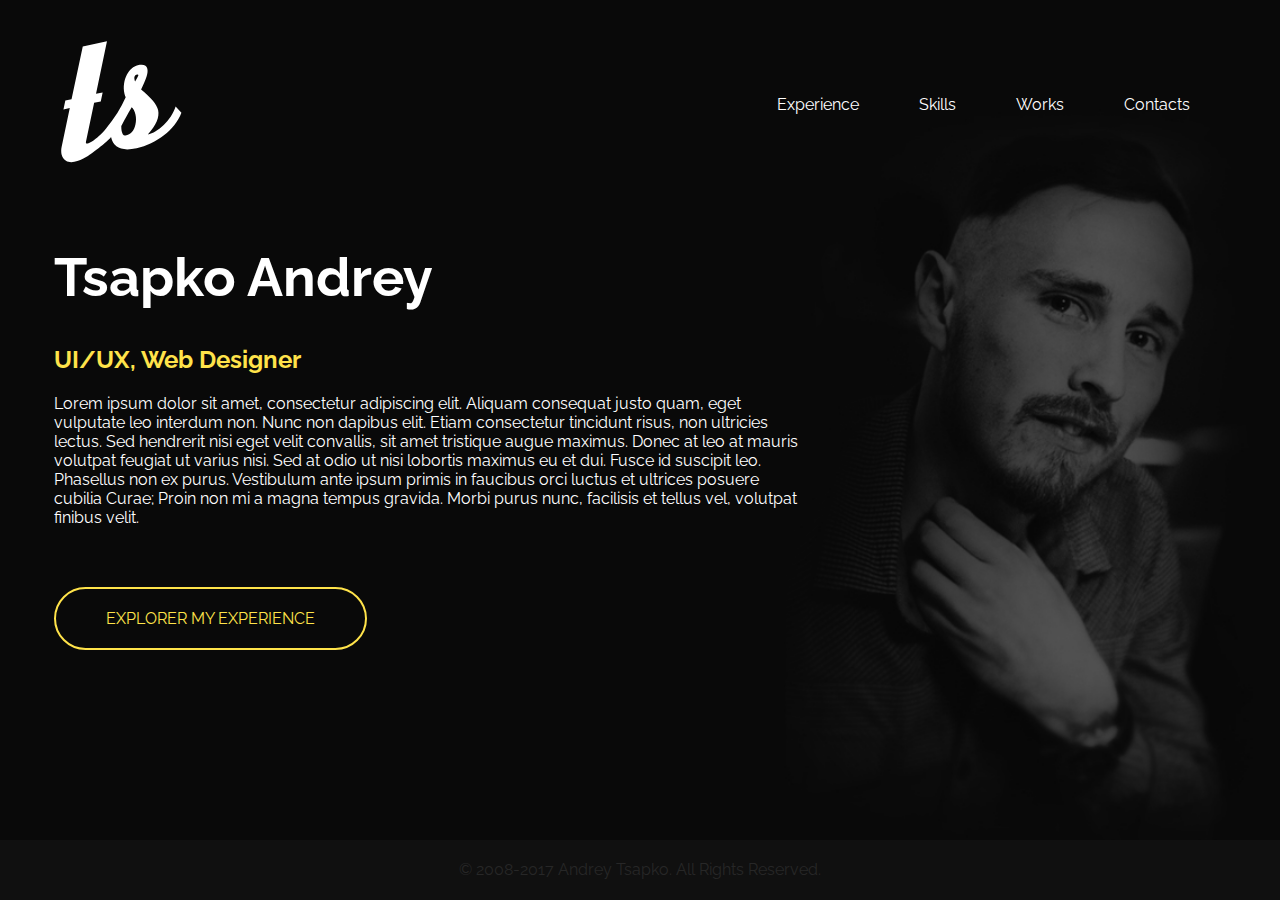
==== index.html @ aecb8f8e "index page created" ====
<!DOCTYPE html>
<html lang="en">
<head>
    <meta charset="UTF-8">
    <meta name="viewport" content="width=device-width, initial-scale=1.0">
    <meta http-equiv="X-UA-Compatible" content="ie=edge">
    <title>Andrey Tsapko personal page</title>
    <link href="css/main.css" rel="stylesheet">
    <link href="https://fonts.googleapis.com/css?family=Raleway" rel="stylesheet">
</head>
<body>

    <!-- header -->
    <div id="main-header-wrapper">
      <header id="main-header">
        <!-- logo desktop -->
        <div class="logo-desktop">
            <a href="/">
                <svg version="1.1" id="Layer_1" xmlns="http://www.w3.org/2000/svg" xmlns:xlink="http://www.w3.org/1999/xlink" x="0px" y="0px" width="122px" viewBox="0 0 68.5 68.938" enable-background="new 0 0 68.5 68.938" xml:space="preserve">
                    <g>
                        <g>
                            <path fill="#ffffff" d="M62.212,42.963c-1.188,1.773-2.513,3.356-3.978,4.748s-2.976,2.563-4.538,3.506
                            c-1.561,0.946-3.028,1.568-4.398,1.866c4.728-5.159,6.66-9.736,5.79-13.731c-0.675-3.101-3.86-6.95-9.553-11.548
                            c0.757-1.595,1.392-2.987,1.909-4.173c0.515-1.186,0.907-2.234,1.177-3.148c0.27-0.911,0.442-1.707,0.517-2.385
                            c0.073-0.675,0.041-1.33-0.096-1.962c-0.435-1.996-2.234-2.653-5.397-1.964c-1.16,0.253-2.286,0.856-3.375,1.808
                            c-1.089,0.954-2.005,2.144-2.743,3.57c-0.738,1.428-1.254,3.054-1.546,4.878c-0.294,1.827-0.221,3.738,0.212,5.734
                            c0.161,0.738,0.388,1.402,0.684,1.999c-2.515,5.79-6.219,11.704-11.114,17.741c-2.766,3.412-5.753,5.726-6.944,6.59
                            c-1.192,0.866-2.262,1.4-3.212,1.608c-0.633,0.137-0.995-0.002-1.087-0.425c0.051-0.011,0.073-0.043,0.062-0.096
                            c-0.034-0.159-0.036-0.294-0.006-0.412l4.593-21.894l3.716-0.808l1.059-5.02l-3.716,0.808l6.148-29.582l-13.6,2.961L6.468,33.251
                            L2.99,34.008l-1.059,5.02l3.558-0.774L0.895,60.148c-0.167,0.753-0.244,1.486-0.225,2.196c0.017,0.712,0.077,1.304,0.18,1.778
                            c0.354,1.63,1.186,2.852,2.496,3.669c1.308,0.817,2.886,1.023,4.733,0.622c2.162-0.47,4.441-1.407,6.843-2.811
                            c1.066-0.624,12.281-8.698,13.72-11.164l0.051,0.236c1.282,5.889,6.06,7.93,14.337,6.129c2.741-0.596,5.423-1.525,8.048-2.786
                            c2.625-1.259,5.046-2.751,7.267-4.473c2.219-1.722,4.184-3.663,5.895-5.826c1.709-2.162,3.021-4.443,3.935-6.845l-3.247-3.504
                            C64.304,39.326,63.397,41.189,62.212,42.963z M42.35,47.41c-0.738,3.463-2.608,5.524-5.612,6.176
                            c-1.001,0.219-1.696-0.566-2.086-2.355c-0.103-0.474-0.167-0.954-0.191-1.445c-0.024-0.491-0.041-1.01-0.049-1.559
                            c1.252-2.365,2.365-4.409,3.343-6.137c0.976-1.726,1.803-3.187,2.483-4.381c1.021,0.879,1.731,2.239,2.129,4.079
                            C42.792,43.735,42.785,45.609,42.35,47.41z M42.161,23.335c-0.099-0.197-0.167-0.39-0.208-0.575
                            c-0.041-0.184-0.077-0.354-0.112-0.513c-0.354-1.63,0.127-2.588,1.445-2.876c0.42-0.092,0.66-0.006,0.718,0.257
                            C44.061,19.893,43.446,21.128,42.161,23.335z"/>
                        </g>
                    </g>
                </svg>
            </a>
        </div>
        <!-- logo mobile -->
        <input type="checkbox" id="logo-mobile-checkbox">
        <label for="logo-mobile-checkbox" class="logo-mobile">
            <svg version="1.1" id="Layer_1" xmlns="http://www.w3.org/2000/svg" xmlns:xlink="http://www.w3.org/1999/xlink" x="0px" y="0px" width="30px" viewBox="0 0 68.5 68.938" enable-background="new 0 0 68.5 68.938" xml:space="preserve">
                <g>
                    <g>
                        <path fill="#ffffff" d="M62.212,42.963c-1.188,1.773-2.513,3.356-3.978,4.748s-2.976,2.563-4.538,3.506
                        c-1.561,0.946-3.028,1.568-4.398,1.866c4.728-5.159,6.66-9.736,5.79-13.731c-0.675-3.101-3.86-6.95-9.553-11.548
                        c0.757-1.595,1.392-2.987,1.909-4.173c0.515-1.186,0.907-2.234,1.177-3.148c0.27-0.911,0.442-1.707,0.517-2.385
                        c0.073-0.675,0.041-1.33-0.096-1.962c-0.435-1.996-2.234-2.653-5.397-1.964c-1.16,0.253-2.286,0.856-3.375,1.808
                        c-1.089,0.954-2.005,2.144-2.743,3.57c-0.738,1.428-1.254,3.054-1.546,4.878c-0.294,1.827-0.221,3.738,0.212,5.734
                        c0.161,0.738,0.388,1.402,0.684,1.999c-2.515,5.79-6.219,11.704-11.114,17.741c-2.766,3.412-5.753,5.726-6.944,6.59
                        c-1.192,0.866-2.262,1.4-3.212,1.608c-0.633,0.137-0.995-0.002-1.087-0.425c0.051-0.011,0.073-0.043,0.062-0.096
                        c-0.034-0.159-0.036-0.294-0.006-0.412l4.593-21.894l3.716-0.808l1.059-5.02l-3.716,0.808l6.148-29.582l-13.6,2.961L6.468,33.251
                        L2.99,34.008l-1.059,5.02l3.558-0.774L0.895,60.148c-0.167,0.753-0.244,1.486-0.225,2.196c0.017,0.712,0.077,1.304,0.18,1.778
                        c0.354,1.63,1.186,2.852,2.496,3.669c1.308,0.817,2.886,1.023,4.733,0.622c2.162-0.47,4.441-1.407,6.843-2.811
                        c1.066-0.624,12.281-8.698,13.72-11.164l0.051,0.236c1.282,5.889,6.06,7.93,14.337,6.129c2.741-0.596,5.423-1.525,8.048-2.786
                        c2.625-1.259,5.046-2.751,7.267-4.473c2.219-1.722,4.184-3.663,5.895-5.826c1.709-2.162,3.021-4.443,3.935-6.845l-3.247-3.504
                        C64.304,39.326,63.397,41.189,62.212,42.963z M42.35,47.41c-0.738,3.463-2.608,5.524-5.612,6.176
                        c-1.001,0.219-1.696-0.566-2.086-2.355c-0.103-0.474-0.167-0.954-0.191-1.445c-0.024-0.491-0.041-1.01-0.049-1.559
                        c1.252-2.365,2.365-4.409,3.343-6.137c0.976-1.726,1.803-3.187,2.483-4.381c1.021,0.879,1.731,2.239,2.129,4.079
                        C42.792,43.735,42.785,45.609,42.35,47.41z M42.161,23.335c-0.099-0.197-0.167-0.39-0.208-0.575
                        c-0.041-0.184-0.077-0.354-0.112-0.513c-0.354-1.63,0.127-2.588,1.445-2.876c0.42-0.092,0.66-0.006,0.718,0.257
                        C44.061,19.893,43.446,21.128,42.161,23.335z"/>
                     </g>
                </g>
            </svg>
        </label>
        <!-- main nav -->
        <nav id="main-topnav">
            <ul>
                <li><a href="experience.html">Experience</a></li>
                <li><a href="skills.html">Skills</a></li>
                <li><a href="works.html">Works</a></li>
                <li><a href="contacts.html">Contacts</a></li>
            </ul>
        </nav>
      </header>
    </div>

    <!-- content section -->
    <div id="content-section">
        <div class="hello-section">
            <h1>Tsapko Andrey</h1>
            <h2>UI/UX, Web Designer</h2>
            <p>Lorem ipsum dolor sit amet, consectetur adipiscing elit. Aliquam consequat justo quam, eget vulputate leo interdum non. Nunc non dapibus elit. Etiam consectetur tincidunt risus, non ultricies lectus. Sed hendrerit nisi eget velit convallis, sit amet tristique augue maximus. Donec at leo at mauris volutpat feugiat ut varius nisi. Sed at odio ut nisi lobortis maximus eu et dui. Fusce id suscipit leo. Phasellus non ex purus. Vestibulum ante ipsum primis in faucibus orci luctus et ultrices posuere cubilia Curae; Proin non mi a magna tempus gravida. Morbi purus nunc, facilisis et tellus vel, volutpat finibus velit.</p>
        </div>
        <div class="but-section">
            <a href="experience.html" class="btn-nav">Explorer my Experience</a>
        </div>
    </div>

    <!-- footer -->
    <div class="footer-wrapper">
        <footer class="footer">
            <p class="text-muted-footer">© 2008-2017 Andrey Tsapko. All Rights Reserved.</p>
        </footer>
    </div>

<script src="js/main.js"></script>
</body>
</html>
---- css/main.css ----
/* colors */
/* global */
html {
  position: relative;
  min-height: 100%;
}
html body {
  font-family: 'Raleway', sans-serif;
  /* Margin bottom by footer height */
  margin: 0 0 60px;
  background: url('/images/main-bg.jpg') no-repeat center center fixed;
  background-size: cover;
}
/* header section*/
#main-header {
  width: 100%;
  background: transparent;
  /* logo */
  /* main nav */
}
#main-header #logo-mobile-checkbox {
  display: none;
}
#main-header .logo-desktop {
  margin: 40px 60px;
  display: block;
  float: left;
}
#main-header .logo-mobile {
  visibility: hidden;
  padding: 20px;
  position: absolute;
  right: 10%;
  bottom: 10%;
  background: #aaa;
  border-radius: 50%;
}
#main-header #main-topnav ul {
  margin: 0;
  padding: 80px 60px;
  list-style: none;
  display: flex;
  justify-content: flex-end;
}
#main-header #main-topnav ul li {
  margin: 0 10px;
}
#main-header #main-topnav ul li a {
  display: block;
  padding: 15px 20px;
  color: #fff;
  text-decoration: none;
}
#main-header #main-topnav ul li a:hover {
  background-color: #ffe34a;
  border-radius: 80px;
  color: #000;
  transition: All 0.3s ease;
}
#main-header #main-topnav ul li .active {
  background-color: #ffe34a;
  border-radius: 80px;
  color: #000;
}
/* content section */
#content-section {
  max-width: 752px;
  margin: 0 54px 60px;
  /* hello section */
  /* experience section */
  /* skills section */
  /* works section */
  /* btn section */
}
#content-section .hello-section h1 {
  font-size: 54px;
  color: #fff;
}
#content-section .hello-section h2 {
  color: #ffe34a;
}
#content-section .hello-section p {
  color: #fff;
}
#content-section div.but-section {
  padding: 22px 0;
  margin: 60px 0 120px;
}
#content-section div.but-section a.btn-nav {
  color: #ffe34a;
  background-color: transparent;
  border: 2px solid #ffe34a;
  border-radius: 80px;
  margin-top: 40px;
  padding: 20px 50px;
  text-transform: uppercase;
  text-decoration: none;
}
#content-section div.but-section a.btn-nav:hover {
  color: #000;
  background-color: #ffe34a;
  border: 2px solid #ffe34a;
  transition: All 0.3s ease;
}
/* media queries */
@media (max-width: 768px) {
  #main-header {
    /* logo */
    /* main nav */
  }
  #main-header .logo-desktop {
    visibility: hidden;
  }
  #main-header .logo-mobile {
    visibility: visible;
    z-index: 50;
  }
  #main-header #main-topnav {
    width: 100%;
    height: 100%;
    position: fixed;
    background-color: rgba(0, 0, 0, 0.7);
    opacity: 0;
    visibility: hidden;
    cursor: pointer;
    transition: all .3s ease;
  }
  #main-header #main-topnav ul {
    display: block;
    margin: 30%;
    text-align: center;
  }
  #main-header #logo-mobile-checkbox:checked ~ #main-topnav {
    opacity: 1;
    visibility: visible;
  }
}
/* footer */
.footer {
  position: absolute;
  bottom: 0;
  width: 100%;
  /* Set the fixed height of the footer here */
  height: 60px;
  background-color: #101010;
}
.footer .text-muted-footer {
  color: #272727;
  text-align: center;
  padding: 6px;
  margin: 14px;
}
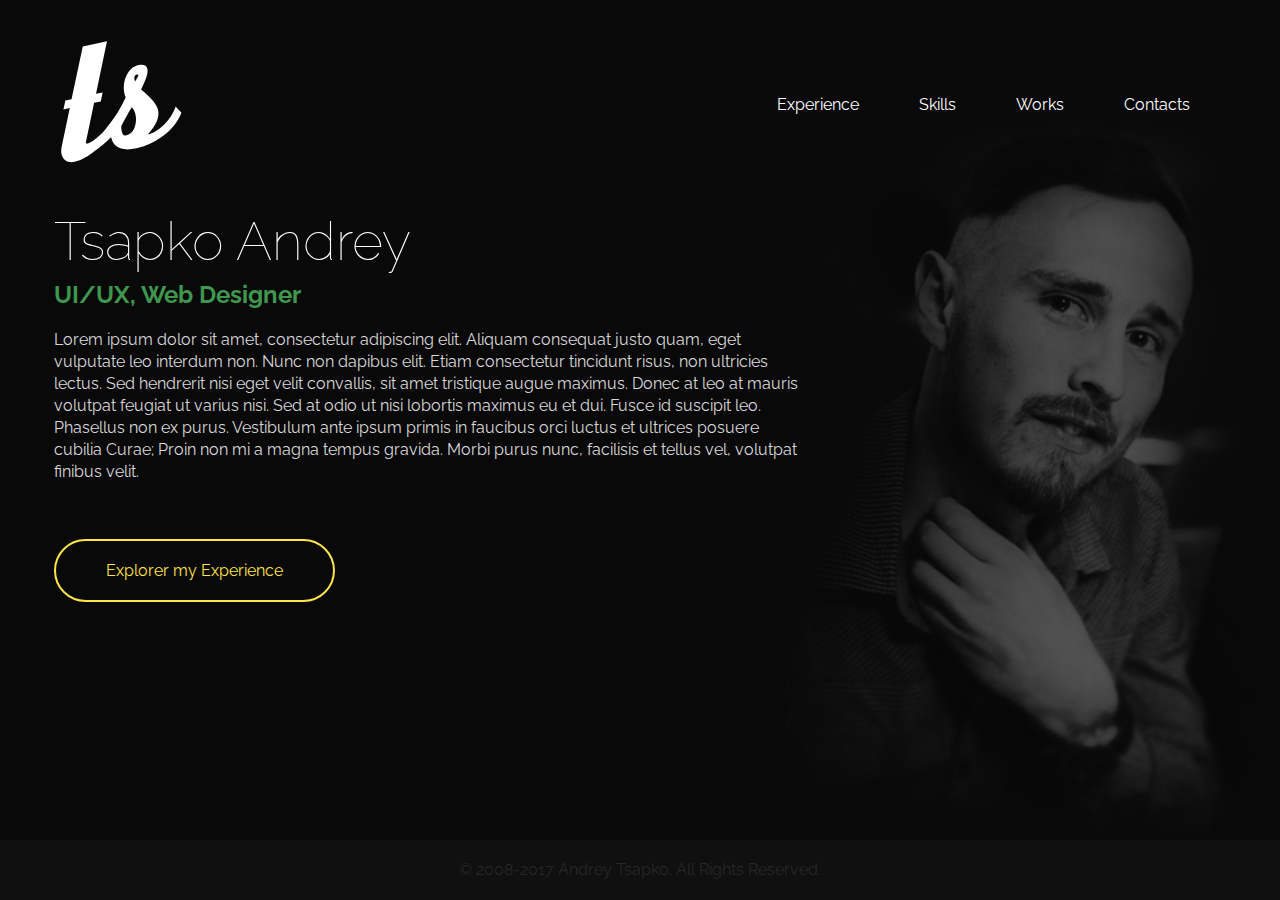
==== commit 4e06298f: "skills page created" ====
--- a/index.html
+++ b/index.html
@@ -90,7 +90,7 @@
             <p>Lorem ipsum dolor sit amet, consectetur adipiscing elit. Aliquam consequat justo quam, eget vulputate leo interdum non. Nunc non dapibus elit. Etiam consectetur tincidunt risus, non ultricies lectus. Sed hendrerit nisi eget velit convallis, sit amet tristique augue maximus. Donec at leo at mauris volutpat feugiat ut varius nisi. Sed at odio ut nisi lobortis maximus eu et dui. Fusce id suscipit leo. Phasellus non ex purus. Vestibulum ante ipsum primis in faucibus orci luctus et ultrices posuere cubilia Curae; Proin non mi a magna tempus gravida. Morbi purus nunc, facilisis et tellus vel, volutpat finibus velit.</p>
         </div>
         <div class="but-section">
-            <a href="experience.html" class="btn-nav">Explorer my Experience</a>
+            <a href="experience.html" class="btn-main">Explorer my Experience</a>
         </div>
     </div>
 
--- a/css/main.css
+++ b/css/main.css
@@ -73,33 +73,149 @@
   /* btn section */
 }
 #content-section .hello-section h1 {
+  margin: 0;
   font-size: 54px;
   color: #fff;
+  font-weight: 100;
 }
 #content-section .hello-section h2 {
-  color: #ffe34a;
+  margin-top: 7px;
+  color: #3f964e;
 }
 #content-section .hello-section p {
-  color: #fff;
+  line-height: 22px;
+  color: #d8d8d8;
+}
+#content-section .experience-section div h3 {
+  color: #fff;
+  font-size: 28px;
+  margin-bottom: 0;
+}
+#content-section .experience-section div h5 {
+  margin-top: 6px;
+  color: #3f964e;
+}
+#content-section .experience-section div p {
+  color: #d8d8d8;
+  line-height: 22px;
+}
+#content-section .experience-section > div,
+#content-section .experience-section > input {
+  display: none;
+}
+#content-section .experience-section label {
+  padding: 0 22px 0 0;
+  line-height: 28px;
+  cursor: pointer;
+  position: relative;
+  color: #666665;
+  background: transparent;
+}
+#content-section .experience-section label:hover {
+  color: #ffe34a;
+  transition: All 0.3s ease;
+}
+#content-section .experience-section input[type="radio"]:checked + label {
+  color: #ffe34a;
+}
+#content-section .experience-section > input:nth-of-type(1):checked ~ div:nth-of-type(1),
+#content-section .experience-section > input:nth-of-type(2):checked ~ div:nth-of-type(2),
+#content-section .experience-section > input:nth-of-type(3):checked ~ div:nth-of-type(3),
+#content-section .experience-section > input:nth-of-type(4):checked ~ div:nth-of-type(4),
+#content-section .experience-section > input:nth-of-type(5):checked ~ div:nth-of-type(5) {
+  display: block;
+}
+#content-section .skills-section div h3 {
+  font-weight: 100;
+  color: #fff;
+  font-size: 28px;
+  margin-bottom: 0;
+}
+#content-section .skills-section div h5 {
+  margin-top: 6px;
+  color: #3f964e;
+}
+#content-section .skills-section > div,
+#content-section .skills-section > input {
+  display: none;
+}
+#content-section .skills-section label {
+  padding: 0 22px 0 0;
+  line-height: 28px;
+  cursor: pointer;
+  position: relative;
+  color: #666665;
+  background: transparent;
+}
+#content-section .skills-section label:hover {
+  color: #ffe34a;
+  transition: All 0.3s ease;
+}
+#content-section .skills-section input[type="radio"]:checked + label {
+  color: #ffe34a;
+}
+#content-section .skills-section > input:nth-of-type(1):checked ~ div:nth-of-type(1),
+#content-section .skills-section > input:nth-of-type(2):checked ~ div:nth-of-type(2),
+#content-section .skills-section > input:nth-of-type(3):checked ~ div:nth-of-type(3),
+#content-section .skills-section > input:nth-of-type(4):checked ~ div:nth-of-type(4) {
+  display: flex;
+}
+#content-section .skills-section > input:nth-of-type(1):checked ~ div:nth-of-type(1) div,
+#content-section .skills-section > input:nth-of-type(2):checked ~ div:nth-of-type(2) div,
+#content-section .skills-section > input:nth-of-type(3):checked ~ div:nth-of-type(3) div,
+#content-section .skills-section > input:nth-of-type(4):checked ~ div:nth-of-type(4) div {
+  margin-right: 72px;
 }
 #content-section div.but-section {
-  padding: 22px 0;
-  margin: 60px 0 120px;
-}
-#content-section div.but-section a.btn-nav {
+  margin: 0 0 120px;
+  display: flex;
+}
+#content-section div.but-section a.btn-main {
   color: #ffe34a;
   background-color: transparent;
   border: 2px solid #ffe34a;
   border-radius: 80px;
   margin-top: 40px;
   padding: 20px 50px;
-  text-transform: uppercase;
-  text-decoration: none;
-}
-#content-section div.but-section a.btn-nav:hover {
+  text-decoration: none;
+}
+#content-section div.but-section a.btn-main:hover {
   color: #000;
   background-color: #ffe34a;
   border: 2px solid #ffe34a;
+  transition: All 0.3s ease;
+}
+#content-section div.but-section a.btn-nav-left {
+  font-size: 14px;
+  color: #666665;
+  background-color: transparent;
+  border: 1px solid #666665;
+  border-radius: 80px;
+  margin-top: 20px;
+  padding: 8px 12px;
+  text-decoration: none;
+}
+#content-section div.but-section a.btn-nav-left:hover {
+  color: #000;
+  background-color: #ffe34a;
+  border: 1px solid #ffe34a;
+  transition: All 0.3s ease;
+}
+#content-section div.but-section a.btn-nav-right {
+  font-size: 14px;
+  color: #666665;
+  background-color: transparent;
+  border: 1px solid #666665;
+  border-radius: 80px;
+  margin-top: 20px;
+  margin-left: auto;
+  padding: 8px 12px;
+  text-decoration: none;
+}
+#content-section div.but-section a.btn-nav-right:hover {
+  color: #000;
+  background-color: #ffe34a;
+  border: 1px solid #ffe34a;
   transition: All 0.3s ease;
 }
 /* media queries */
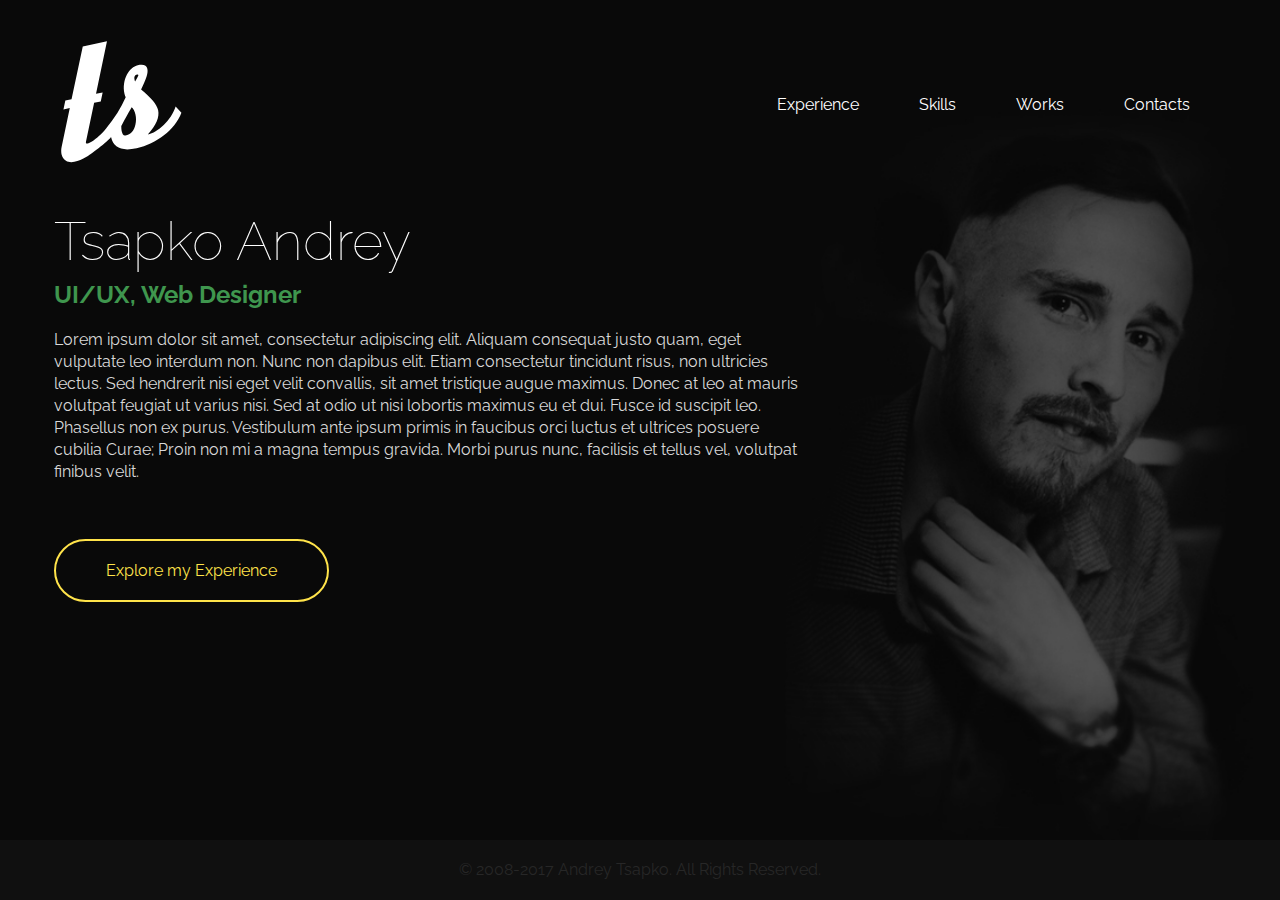
==== commit 5eea71e8: "mobile optimisation" ====
--- a/index.html
+++ b/index.html
@@ -76,7 +76,7 @@
                 <li><a href="experience.html">Experience</a></li>
                 <li><a href="skills.html">Skills</a></li>
                 <li><a href="works.html">Works</a></li>
-                <li><a href="contacts.html">Contacts</a></li>
+                <li><a href="сontacts.html">Contacts</a></li>
             </ul>
         </nav>
       </header>
@@ -90,7 +90,7 @@
             <p>Lorem ipsum dolor sit amet, consectetur adipiscing elit. Aliquam consequat justo quam, eget vulputate leo interdum non. Nunc non dapibus elit. Etiam consectetur tincidunt risus, non ultricies lectus. Sed hendrerit nisi eget velit convallis, sit amet tristique augue maximus. Donec at leo at mauris volutpat feugiat ut varius nisi. Sed at odio ut nisi lobortis maximus eu et dui. Fusce id suscipit leo. Phasellus non ex purus. Vestibulum ante ipsum primis in faucibus orci luctus et ultrices posuere cubilia Curae; Proin non mi a magna tempus gravida. Morbi purus nunc, facilisis et tellus vel, volutpat finibus velit.</p>
         </div>
         <div class="but-section">
-            <a href="experience.html" class="btn-main">Explorer my Experience</a>
+            <a href="experience.html" class="btn-main">Explore my Experience</a>
         </div>
     </div>
 
@@ -103,4 +103,4 @@
 
 <script src="js/main.js"></script>
 </body>
-</html>+</html>
--- a/css/main.css
+++ b/css/main.css
@@ -29,11 +29,14 @@
 #main-header .logo-mobile {
   visibility: hidden;
   padding: 20px;
-  position: absolute;
+  position: fixed;
   right: 10%;
   bottom: 10%;
-  background: #aaa;
+  background: rgba(80, 80, 80, 0.5);
   border-radius: 50%;
+}
+#main-header #main-topnav {
+  z-index: 1;
 }
 #main-header #main-topnav ul {
   margin: 0;
@@ -70,6 +73,7 @@
   /* experience section */
   /* skills section */
   /* works section */
+  /* сontacts-section */
   /* btn section */
 }
 #content-section .hello-section h1 {
@@ -166,6 +170,124 @@
 #content-section .skills-section > input:nth-of-type(4):checked ~ div:nth-of-type(4) div {
   margin-right: 72px;
 }
+#content-section .works-section {
+  /* slider */
+}
+#content-section .works-section div h3 {
+  font-weight: 100;
+  color: #fff;
+  font-size: 28px;
+  margin-bottom: 0;
+}
+#content-section .works-section div h5 {
+  margin-top: 6px;
+  color: #3f964e;
+}
+#content-section .works-section div p {
+  color: #d8d8d8;
+  line-height: 22px;
+}
+#content-section .works-section .tabs {
+  position: relative;
+  margin: 20px 0;
+}
+#content-section .works-section .tabs .slide-text {
+  margin: 0 30px;
+}
+#content-section .works-section .tabs .slide-text h3 {
+  margin-top: 0;
+}
+#content-section .works-section .tabs .slide-text .view-btn {
+  font-size: 22px;
+  color: #666665;
+  text-decoration: none;
+}
+#content-section .works-section .tabs .slide-text .view-btn:hover {
+  color: #ffe34a;
+  transition: All 0.3s ease;
+}
+#content-section .works-section .tabs .block-item {
+  display: flex;
+  margin: 40px 0 70px;
+}
+#content-section .works-section .tabs .block-item img {
+  border-radius: 18px;
+  width: 232px;
+  height: 232px;
+}
+#content-section .works-section > div,
+#content-section .works-section > input {
+  display: none;
+}
+#content-section .works-section label {
+  padding: 0 22px 0 0;
+  line-height: 28px;
+  cursor: pointer;
+  position: relative;
+  color: #666665;
+  background: transparent;
+}
+#content-section .works-section label:hover {
+  color: #ffe34a;
+  transition: All 0.3s ease;
+}
+#content-section .works-section input[type="radio"]:checked + label {
+  color: #ffe34a;
+}
+#content-section .works-section > input:nth-of-type(1):checked ~ div:nth-of-type(1),
+#content-section .works-section > input:nth-of-type(2):checked ~ div:nth-of-type(2),
+#content-section .works-section > input:nth-of-type(3):checked ~ div:nth-of-type(3),
+#content-section .works-section > input:nth-of-type(4):checked ~ div:nth-of-type(4) {
+  display: block;
+}
+#content-section .сontacts-section h3 {
+  font-weight: 100;
+  color: #fff;
+  font-size: 28px;
+  margin-bottom: 0;
+}
+#content-section .сontacts-section p {
+  color: #d8d8d8;
+  line-height: 22px;
+}
+#content-section .сontacts-section form input,
+#content-section .сontacts-section form textarea {
+  font-weight: 900;
+  color: #000;
+  font-family: 'Raleway', sans-serif;
+  padding: 0 20px;
+  font-size: 14px;
+  margin: 20px 0;
+  display: block;
+  width: 50%;
+  background: #fff;
+  border: 1px solid #d8d8d8;
+  border-radius: 7px;
+}
+#content-section .сontacts-section form input {
+  height: 40px;
+}
+#content-section .сontacts-section form textarea {
+  padding: 12px 20px;
+}
+#content-section .сontacts-section form input.btn-main {
+  width: 138px;
+  cursor: pointer;
+  font-size: 16px;
+  color: #ffe34a;
+  background-color: transparent;
+  border: 2px solid #ffe34a;
+  border-radius: 80px;
+  margin-top: 40px;
+  padding: 0 50px;
+  text-decoration: none;
+}
+#content-section .сontacts-section form input.btn-main:hover {
+  color: #000;
+  background-color: #ffe34a;
+  border: 2px solid #ffe34a;
+  transition: All 0.3s ease;
+}
 #content-section div.but-section {
   margin: 0 0 120px;
   display: flex;
@@ -221,15 +343,19 @@
 /* media queries */
 @media (max-width: 768px) {
   #main-header {
+    height: 50px;
     /* logo */
     /* main nav */
   }
   #main-header .logo-desktop {
+    display: none;
     visibility: hidden;
+    margin: 0;
+    float: none;
   }
   #main-header .logo-mobile {
     visibility: visible;
-    z-index: 50;
+    z-index: 2;
   }
   #main-header #main-topnav {
     width: 100%;
@@ -243,12 +369,26 @@
   }
   #main-header #main-topnav ul {
     display: block;
-    margin: 30%;
+    margin: 0;
+    padding: 160px 60px;
     text-align: center;
   }
   #main-header #logo-mobile-checkbox:checked ~ #main-topnav {
     opacity: 1;
     visibility: visible;
+  }
+  .btn-main {
+    text-align: center;
+  }
+  #content-section .works-section .tabs .slide-text {
+    margin: 30px 0 60px;
+  }
+  #content-section .works-section .tabs .block-item {
+    display: block;
+  }
+  #content-section .сontacts-section form input,
+  #content-section .сontacts-section form textarea {
+    width: 80%;
   }
 }
 /* footer */
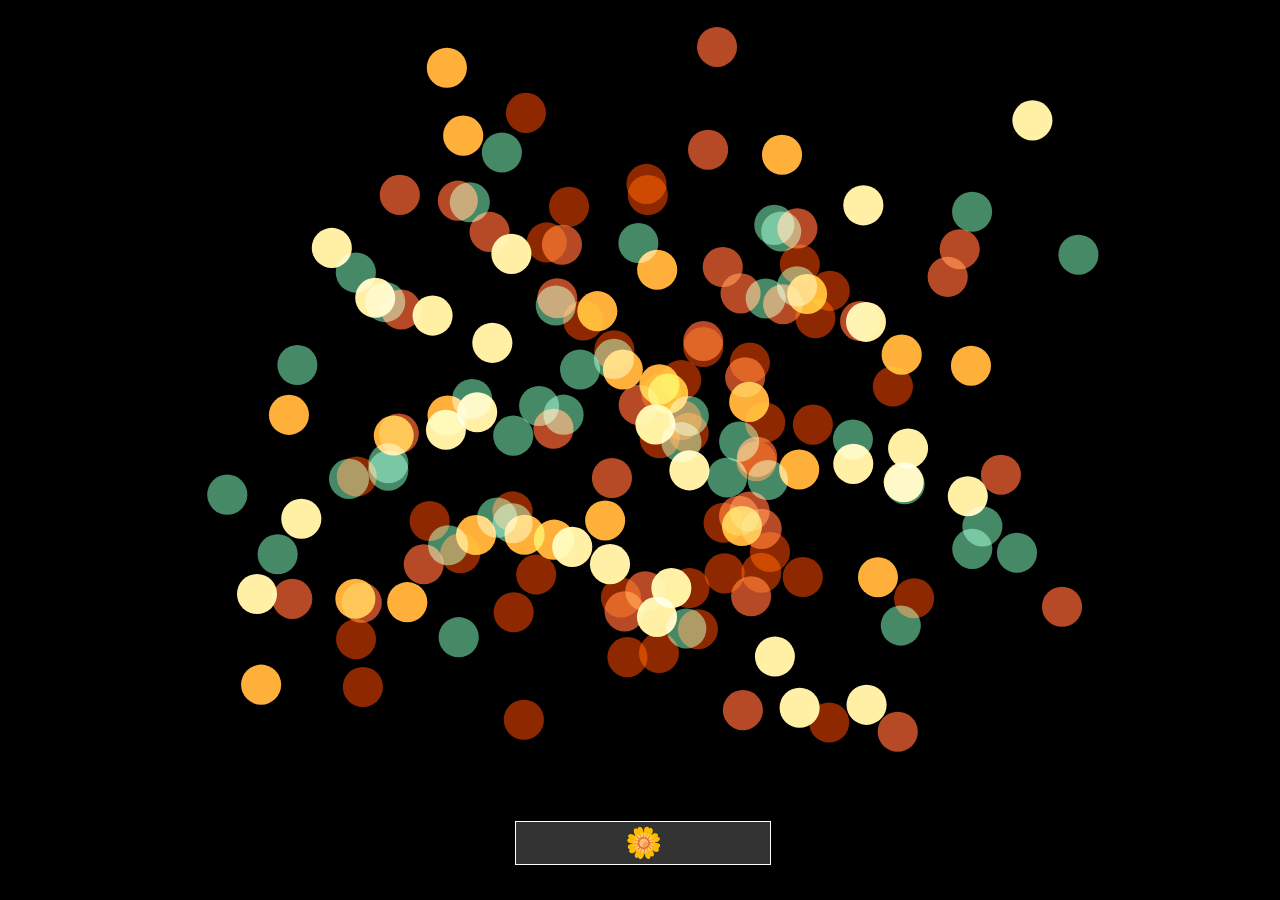
==== commit 19a49dca: "ver-5-start" ====
--- a/index.html
+++ b/index.html
@@ -5,102 +5,15 @@
     <meta name="viewport" content="width=device-width, initial-scale=1.0">
     <meta http-equiv="X-UA-Compatible" content="ie=edge">
     <title>Andrey Tsapko personal page</title>
-    <link href="css/main.css" rel="stylesheet">
+    <link href="/css/main.css" rel="stylesheet">
     <link href="https://fonts.googleapis.com/css?family=Raleway" rel="stylesheet">
 </head>
 <body>
 
-    <!-- header -->
-    <div id="main-header-wrapper">
-      <header id="main-header">
-        <!-- logo desktop -->
-        <div class="logo-desktop">
-            <a href="/">
-                <svg version="1.1" id="Layer_1" xmlns="http://www.w3.org/2000/svg" xmlns:xlink="http://www.w3.org/1999/xlink" x="0px" y="0px" width="122px" viewBox="0 0 68.5 68.938" enable-background="new 0 0 68.5 68.938" xml:space="preserve">
-                    <g>
-                        <g>
-                            <path fill="#ffffff" d="M62.212,42.963c-1.188,1.773-2.513,3.356-3.978,4.748s-2.976,2.563-4.538,3.506
-                            c-1.561,0.946-3.028,1.568-4.398,1.866c4.728-5.159,6.66-9.736,5.79-13.731c-0.675-3.101-3.86-6.95-9.553-11.548
-                            c0.757-1.595,1.392-2.987,1.909-4.173c0.515-1.186,0.907-2.234,1.177-3.148c0.27-0.911,0.442-1.707,0.517-2.385
-                            c0.073-0.675,0.041-1.33-0.096-1.962c-0.435-1.996-2.234-2.653-5.397-1.964c-1.16,0.253-2.286,0.856-3.375,1.808
-                            c-1.089,0.954-2.005,2.144-2.743,3.57c-0.738,1.428-1.254,3.054-1.546,4.878c-0.294,1.827-0.221,3.738,0.212,5.734
-                            c0.161,0.738,0.388,1.402,0.684,1.999c-2.515,5.79-6.219,11.704-11.114,17.741c-2.766,3.412-5.753,5.726-6.944,6.59
-                            c-1.192,0.866-2.262,1.4-3.212,1.608c-0.633,0.137-0.995-0.002-1.087-0.425c0.051-0.011,0.073-0.043,0.062-0.096
-                            c-0.034-0.159-0.036-0.294-0.006-0.412l4.593-21.894l3.716-0.808l1.059-5.02l-3.716,0.808l6.148-29.582l-13.6,2.961L6.468,33.251
-                            L2.99,34.008l-1.059,5.02l3.558-0.774L0.895,60.148c-0.167,0.753-0.244,1.486-0.225,2.196c0.017,0.712,0.077,1.304,0.18,1.778
-                            c0.354,1.63,1.186,2.852,2.496,3.669c1.308,0.817,2.886,1.023,4.733,0.622c2.162-0.47,4.441-1.407,6.843-2.811
-                            c1.066-0.624,12.281-8.698,13.72-11.164l0.051,0.236c1.282,5.889,6.06,7.93,14.337,6.129c2.741-0.596,5.423-1.525,8.048-2.786
-                            c2.625-1.259,5.046-2.751,7.267-4.473c2.219-1.722,4.184-3.663,5.895-5.826c1.709-2.162,3.021-4.443,3.935-6.845l-3.247-3.504
-                            C64.304,39.326,63.397,41.189,62.212,42.963z M42.35,47.41c-0.738,3.463-2.608,5.524-5.612,6.176
-                            c-1.001,0.219-1.696-0.566-2.086-2.355c-0.103-0.474-0.167-0.954-0.191-1.445c-0.024-0.491-0.041-1.01-0.049-1.559
-                            c1.252-2.365,2.365-4.409,3.343-6.137c0.976-1.726,1.803-3.187,2.483-4.381c1.021,0.879,1.731,2.239,2.129,4.079
-                            C42.792,43.735,42.785,45.609,42.35,47.41z M42.161,23.335c-0.099-0.197-0.167-0.39-0.208-0.575
-                            c-0.041-0.184-0.077-0.354-0.112-0.513c-0.354-1.63,0.127-2.588,1.445-2.876c0.42-0.092,0.66-0.006,0.718,0.257
-                            C44.061,19.893,43.446,21.128,42.161,23.335z"/>
-                        </g>
-                    </g>
-                </svg>
-            </a>
-        </div>
-        <!-- logo mobile -->
-        <input type="checkbox" id="logo-mobile-checkbox">
-        <label for="logo-mobile-checkbox" class="logo-mobile">
-            <svg version="1.1" id="Layer_1" xmlns="http://www.w3.org/2000/svg" xmlns:xlink="http://www.w3.org/1999/xlink" x="0px" y="0px" width="30px" viewBox="0 0 68.5 68.938" enable-background="new 0 0 68.5 68.938" xml:space="preserve">
-                <g>
-                    <g>
-                        <path fill="#ffffff" d="M62.212,42.963c-1.188,1.773-2.513,3.356-3.978,4.748s-2.976,2.563-4.538,3.506
-                        c-1.561,0.946-3.028,1.568-4.398,1.866c4.728-5.159,6.66-9.736,5.79-13.731c-0.675-3.101-3.86-6.95-9.553-11.548
-                        c0.757-1.595,1.392-2.987,1.909-4.173c0.515-1.186,0.907-2.234,1.177-3.148c0.27-0.911,0.442-1.707,0.517-2.385
-                        c0.073-0.675,0.041-1.33-0.096-1.962c-0.435-1.996-2.234-2.653-5.397-1.964c-1.16,0.253-2.286,0.856-3.375,1.808
-                        c-1.089,0.954-2.005,2.144-2.743,3.57c-0.738,1.428-1.254,3.054-1.546,4.878c-0.294,1.827-0.221,3.738,0.212,5.734
-                        c0.161,0.738,0.388,1.402,0.684,1.999c-2.515,5.79-6.219,11.704-11.114,17.741c-2.766,3.412-5.753,5.726-6.944,6.59
-                        c-1.192,0.866-2.262,1.4-3.212,1.608c-0.633,0.137-0.995-0.002-1.087-0.425c0.051-0.011,0.073-0.043,0.062-0.096
-                        c-0.034-0.159-0.036-0.294-0.006-0.412l4.593-21.894l3.716-0.808l1.059-5.02l-3.716,0.808l6.148-29.582l-13.6,2.961L6.468,33.251
-                        L2.99,34.008l-1.059,5.02l3.558-0.774L0.895,60.148c-0.167,0.753-0.244,1.486-0.225,2.196c0.017,0.712,0.077,1.304,0.18,1.778
-                        c0.354,1.63,1.186,2.852,2.496,3.669c1.308,0.817,2.886,1.023,4.733,0.622c2.162-0.47,4.441-1.407,6.843-2.811
-                        c1.066-0.624,12.281-8.698,13.72-11.164l0.051,0.236c1.282,5.889,6.06,7.93,14.337,6.129c2.741-0.596,5.423-1.525,8.048-2.786
-                        c2.625-1.259,5.046-2.751,7.267-4.473c2.219-1.722,4.184-3.663,5.895-5.826c1.709-2.162,3.021-4.443,3.935-6.845l-3.247-3.504
-                        C64.304,39.326,63.397,41.189,62.212,42.963z M42.35,47.41c-0.738,3.463-2.608,5.524-5.612,6.176
-                        c-1.001,0.219-1.696-0.566-2.086-2.355c-0.103-0.474-0.167-0.954-0.191-1.445c-0.024-0.491-0.041-1.01-0.049-1.559
-                        c1.252-2.365,2.365-4.409,3.343-6.137c0.976-1.726,1.803-3.187,2.483-4.381c1.021,0.879,1.731,2.239,2.129,4.079
-                        C42.792,43.735,42.785,45.609,42.35,47.41z M42.161,23.335c-0.099-0.197-0.167-0.39-0.208-0.575
-                        c-0.041-0.184-0.077-0.354-0.112-0.513c-0.354-1.63,0.127-2.588,1.445-2.876c0.42-0.092,0.66-0.006,0.718,0.257
-                        C44.061,19.893,43.446,21.128,42.161,23.335z"/>
-                     </g>
-                </g>
-            </svg>
-        </label>
-        <!-- main nav -->
-        <nav id="main-topnav">
-            <ul>
-                <li><a href="experience.html">Experience</a></li>
-                <li><a href="skills.html">Skills</a></li>
-                <li><a href="works.html">Works</a></li>
-                <li><a href="сontacts.html">Contacts</a></li>
-            </ul>
-        </nav>
-      </header>
-    </div>
+    <canvas id="scene"></canvas>
+    
+    <input id="copy" type="text" value="🌼" />
 
-    <!-- content section -->
-    <div id="content-section">
-        <div class="hello-section">
-            <h1>Tsapko Andrey</h1>
-            <h2>UI/UX, Web Designer</h2>
-            <p>Lorem ipsum dolor sit amet, consectetur adipiscing elit. Aliquam consequat justo quam, eget vulputate leo interdum non. Nunc non dapibus elit. Etiam consectetur tincidunt risus, non ultricies lectus. Sed hendrerit nisi eget velit convallis, sit amet tristique augue maximus. Donec at leo at mauris volutpat feugiat ut varius nisi. Sed at odio ut nisi lobortis maximus eu et dui. Fusce id suscipit leo. Phasellus non ex purus. Vestibulum ante ipsum primis in faucibus orci luctus et ultrices posuere cubilia Curae; Proin non mi a magna tempus gravida. Morbi purus nunc, facilisis et tellus vel, volutpat finibus velit.</p>
-        </div>
-        <div class="but-section">
-            <a href="experience.html" class="btn-main">Explore my Experience</a>
-        </div>
-    </div>
-
-    <!-- footer -->
-    <div class="footer-wrapper">
-        <footer class="footer">
-            <p class="text-muted-footer">© 2008-2017 Andrey Tsapko. All Rights Reserved.</p>
-        </footer>
-    </div>
-
-<script src="js/main.js"></script>
+<script src="/js/main.js"></script>
 </body>
 </html>
--- a/css/main.css
+++ b/css/main.css
@@ -1,408 +1,25 @@
-/* colors */
-/* global */
-html {
-  position: relative;
-  min-height: 100%;
+body{
+  margin:0;
+  overflow: hidden;
+  font-size:0;
 }
-html body {
-  font-family: 'Raleway', sans-serif;
-  /* Margin bottom by footer height */
-  margin: 0 0 60px;
-  background: url('/images/main-bg.jpg') no-repeat center center fixed;
-  background-size: cover;
+canvas{
+  background: black;
+  width: 100vw;
+  height: 100vh;
 }
-/* header section*/
-#main-header {
-  width: 100%;
-  background: transparent;
-  /* logo */
-  /* main nav */
+input{
+  width: 250px;
+  height: 40px;
+  line-height: 40px;
+  position: absolute;
+  bottom: 35px;
+  left: calc(50% - 125px);
+  background: none;
+  color: white;
+  font-size: 30px;
+  font-family: arial;
+  text-align: center;
+  border: 1px solid white;
+  background: rgba(255,255,255,0.2);
 }
-#main-header #logo-mobile-checkbox {
-  display: none;
-}
-#main-header .logo-desktop {
-  margin: 40px 60px;
-  display: block;
-  float: left;
-}
-#main-header .logo-mobile {
-  visibility: hidden;
-  padding: 20px;
-  position: fixed;
-  right: 10%;
-  bottom: 10%;
-  background: rgba(80, 80, 80, 0.5);
-  border-radius: 50%;
-}
-#main-header #main-topnav {
-  z-index: 1;
-}
-#main-header #main-topnav ul {
-  margin: 0;
-  padding: 80px 60px;
-  list-style: none;
-  display: flex;
-  justify-content: flex-end;
-}
-#main-header #main-topnav ul li {
-  margin: 0 10px;
-}
-#main-header #main-topnav ul li a {
-  display: block;
-  padding: 15px 20px;
-  color: #fff;
-  text-decoration: none;
-}
-#main-header #main-topnav ul li a:hover {
-  background-color: #ffe34a;
-  border-radius: 80px;
-  color: #000;
-  transition: All 0.3s ease;
-}
-#main-header #main-topnav ul li .active {
-  background-color: #ffe34a;
-  border-radius: 80px;
-  color: #000;
-}
-/* content section */
-#content-section {
-  max-width: 752px;
-  margin: 0 54px 60px;
-  /* hello section */
-  /* experience section */
-  /* skills section */
-  /* works section */
-  /* сontacts-section */
-  /* btn section */
-}
-#content-section .hello-section h1 {
-  margin: 0;
-  font-size: 54px;
-  color: #fff;
-  font-weight: 100;
-}
-#content-section .hello-section h2 {
-  margin-top: 7px;
-  color: #3f964e;
-}
-#content-section .hello-section p {
-  line-height: 22px;
-  color: #d8d8d8;
-}
-#content-section .experience-section div h3 {
-  color: #fff;
-  font-size: 28px;
-  margin-bottom: 0;
-}
-#content-section .experience-section div h5 {
-  margin-top: 6px;
-  color: #3f964e;
-}
-#content-section .experience-section div p {
-  color: #d8d8d8;
-  line-height: 22px;
-}
-#content-section .experience-section > div,
-#content-section .experience-section > input {
-  display: none;
-}
-#content-section .experience-section label {
-  padding: 0 22px 0 0;
-  line-height: 28px;
-  cursor: pointer;
-  position: relative;
-  color: #666665;
-  background: transparent;
-}
-#content-section .experience-section label:hover {
-  color: #ffe34a;
-  transition: All 0.3s ease;
-}
-#content-section .experience-section input[type="radio"]:checked + label {
-  color: #ffe34a;
-}
-#content-section .experience-section > input:nth-of-type(1):checked ~ div:nth-of-type(1),
-#content-section .experience-section > input:nth-of-type(2):checked ~ div:nth-of-type(2),
-#content-section .experience-section > input:nth-of-type(3):checked ~ div:nth-of-type(3),
-#content-section .experience-section > input:nth-of-type(4):checked ~ div:nth-of-type(4),
-#content-section .experience-section > input:nth-of-type(5):checked ~ div:nth-of-type(5) {
-  display: block;
-}
-#content-section .skills-section div h3 {
-  font-weight: 100;
-  color: #fff;
-  font-size: 28px;
-  margin-bottom: 0;
-}
-#content-section .skills-section div h5 {
-  margin-top: 6px;
-  color: #3f964e;
-}
-#content-section .skills-section > div,
-#content-section .skills-section > input {
-  display: none;
-}
-#content-section .skills-section label {
-  padding: 0 22px 0 0;
-  line-height: 28px;
-  cursor: pointer;
-  position: relative;
-  color: #666665;
-  background: transparent;
-}
-#content-section .skills-section label:hover {
-  color: #ffe34a;
-  transition: All 0.3s ease;
-}
-#content-section .skills-section input[type="radio"]:checked + label {
-  color: #ffe34a;
-}
-#content-section .skills-section > input:nth-of-type(1):checked ~ div:nth-of-type(1),
-#content-section .skills-section > input:nth-of-type(2):checked ~ div:nth-of-type(2),
-#content-section .skills-section > input:nth-of-type(3):checked ~ div:nth-of-type(3),
-#content-section .skills-section > input:nth-of-type(4):checked ~ div:nth-of-type(4) {
-  display: flex;
-}
-#content-section .skills-section > input:nth-of-type(1):checked ~ div:nth-of-type(1) div,
-#content-section .skills-section > input:nth-of-type(2):checked ~ div:nth-of-type(2) div,
-#content-section .skills-section > input:nth-of-type(3):checked ~ div:nth-of-type(3) div,
-#content-section .skills-section > input:nth-of-type(4):checked ~ div:nth-of-type(4) div {
-  margin-right: 72px;
-}
-#content-section .works-section {
-  /* slider */
-}
-#content-section .works-section div h3 {
-  font-weight: 100;
-  color: #fff;
-  font-size: 28px;
-  margin-bottom: 0;
-}
-#content-section .works-section div h5 {
-  margin-top: 6px;
-  color: #3f964e;
-}
-#content-section .works-section div p {
-  color: #d8d8d8;
-  line-height: 22px;
-}
-#content-section .works-section .tabs {
-  position: relative;
-  margin: 20px 0;
-}
-#content-section .works-section .tabs .slide-text {
-  margin: 0 30px;
-}
-#content-section .works-section .tabs .slide-text h3 {
-  margin-top: 0;
-}
-#content-section .works-section .tabs .slide-text .view-btn {
-  font-size: 22px;
-  color: #666665;
-  text-decoration: none;
-}
-#content-section .works-section .tabs .slide-text .view-btn:hover {
-  color: #ffe34a;
-  transition: All 0.3s ease;
-}
-#content-section .works-section .tabs .block-item {
-  display: flex;
-  margin: 40px 0 70px;
-}
-#content-section .works-section .tabs .block-item img {
-  border-radius: 18px;
-  width: 232px;
-  height: 232px;
-}
-#content-section .works-section > div,
-#content-section .works-section > input {
-  display: none;
-}
-#content-section .works-section label {
-  padding: 0 22px 0 0;
-  line-height: 28px;
-  cursor: pointer;
-  position: relative;
-  color: #666665;
-  background: transparent;
-}
-#content-section .works-section label:hover {
-  color: #ffe34a;
-  transition: All 0.3s ease;
-}
-#content-section .works-section input[type="radio"]:checked + label {
-  color: #ffe34a;
-}
-#content-section .works-section > input:nth-of-type(1):checked ~ div:nth-of-type(1),
-#content-section .works-section > input:nth-of-type(2):checked ~ div:nth-of-type(2),
-#content-section .works-section > input:nth-of-type(3):checked ~ div:nth-of-type(3),
-#content-section .works-section > input:nth-of-type(4):checked ~ div:nth-of-type(4) {
-  display: block;
-}
-#content-section .сontacts-section h3 {
-  font-weight: 100;
-  color: #fff;
-  font-size: 28px;
-  margin-bottom: 0;
-}
-#content-section .сontacts-section p {
-  color: #d8d8d8;
-  line-height: 22px;
-}
-#content-section .сontacts-section form input,
-#content-section .сontacts-section form textarea {
-  font-weight: 900;
-  color: #000;
-  font-family: 'Raleway', sans-serif;
-  padding: 0 20px;
-  font-size: 14px;
-  margin: 20px 0;
-  display: block;
-  width: 50%;
-  background: #fff;
-  border: 1px solid #d8d8d8;
-  border-radius: 7px;
-}
-#content-section .сontacts-section form input {
-  height: 40px;
-}
-#content-section .сontacts-section form textarea {
-  padding: 12px 20px;
-}
-#content-section .сontacts-section form input.btn-main {
-  width: 138px;
-  cursor: pointer;
-  font-size: 16px;
-  color: #ffe34a;
-  background-color: transparent;
-  border: 2px solid #ffe34a;
-  border-radius: 80px;
-  margin-top: 40px;
-  padding: 0 50px;
-  text-decoration: none;
-}
-#content-section .сontacts-section form input.btn-main:hover {
-  color: #000;
-  background-color: #ffe34a;
-  border: 2px solid #ffe34a;
-  transition: All 0.3s ease;
-}
-#content-section div.but-section {
-  margin: 0 0 120px;
-  display: flex;
-}
-#content-section div.but-section a.btn-main {
-  color: #ffe34a;
-  background-color: transparent;
-  border: 2px solid #ffe34a;
-  border-radius: 80px;
-  margin-top: 40px;
-  padding: 20px 50px;
-  text-decoration: none;
-}
-#content-section div.but-section a.btn-main:hover {
-  color: #000;
-  background-color: #ffe34a;
-  border: 2px solid #ffe34a;
-  transition: All 0.3s ease;
-}
-#content-section div.but-section a.btn-nav-left {
-  font-size: 14px;
-  color: #666665;
-  background-color: transparent;
-  border: 1px solid #666665;
-  border-radius: 80px;
-  margin-top: 20px;
-  padding: 8px 12px;
-  text-decoration: none;
-}
-#content-section div.but-section a.btn-nav-left:hover {
-  color: #000;
-  background-color: #ffe34a;
-  border: 1px solid #ffe34a;
-  transition: All 0.3s ease;
-}
-#content-section div.but-section a.btn-nav-right {
-  font-size: 14px;
-  color: #666665;
-  background-color: transparent;
-  border: 1px solid #666665;
-  border-radius: 80px;
-  margin-top: 20px;
-  margin-left: auto;
-  padding: 8px 12px;
-  text-decoration: none;
-}
-#content-section div.but-section a.btn-nav-right:hover {
-  color: #000;
-  background-color: #ffe34a;
-  border: 1px solid #ffe34a;
-  transition: All 0.3s ease;
-}
-/* media queries */
-@media (max-width: 768px) {
-  #main-header {
-    height: 50px;
-    /* logo */
-    /* main nav */
-  }
-  #main-header .logo-desktop {
-    display: none;
-    visibility: hidden;
-    margin: 0;
-    float: none;
-  }
-  #main-header .logo-mobile {
-    visibility: visible;
-    z-index: 2;
-  }
-  #main-header #main-topnav {
-    width: 100%;
-    height: 100%;
-    position: fixed;
-    background-color: rgba(0, 0, 0, 0.7);
-    opacity: 0;
-    visibility: hidden;
-    cursor: pointer;
-    transition: all .3s ease;
-  }
-  #main-header #main-topnav ul {
-    display: block;
-    margin: 0;
-    padding: 160px 60px;
-    text-align: center;
-  }
-  #main-header #logo-mobile-checkbox:checked ~ #main-topnav {
-    opacity: 1;
-    visibility: visible;
-  }
-  .btn-main {
-    text-align: center;
-  }
-  #content-section .works-section .tabs .slide-text {
-    margin: 30px 0 60px;
-  }
-  #content-section .works-section .tabs .block-item {
-    display: block;
-  }
-  #content-section .сontacts-section form input,
-  #content-section .сontacts-section form textarea {
-    width: 80%;
-  }
-}
-/* footer */
-.footer {
-  position: absolute;
-  bottom: 0;
-  width: 100%;
-  /* Set the fixed height of the footer here */
-  height: 60px;
-  background-color: #101010;
-}
-.footer .text-muted-footer {
-  color: #272727;
-  text-align: center;
-  padding: 6px;
-  margin: 14px;
-}
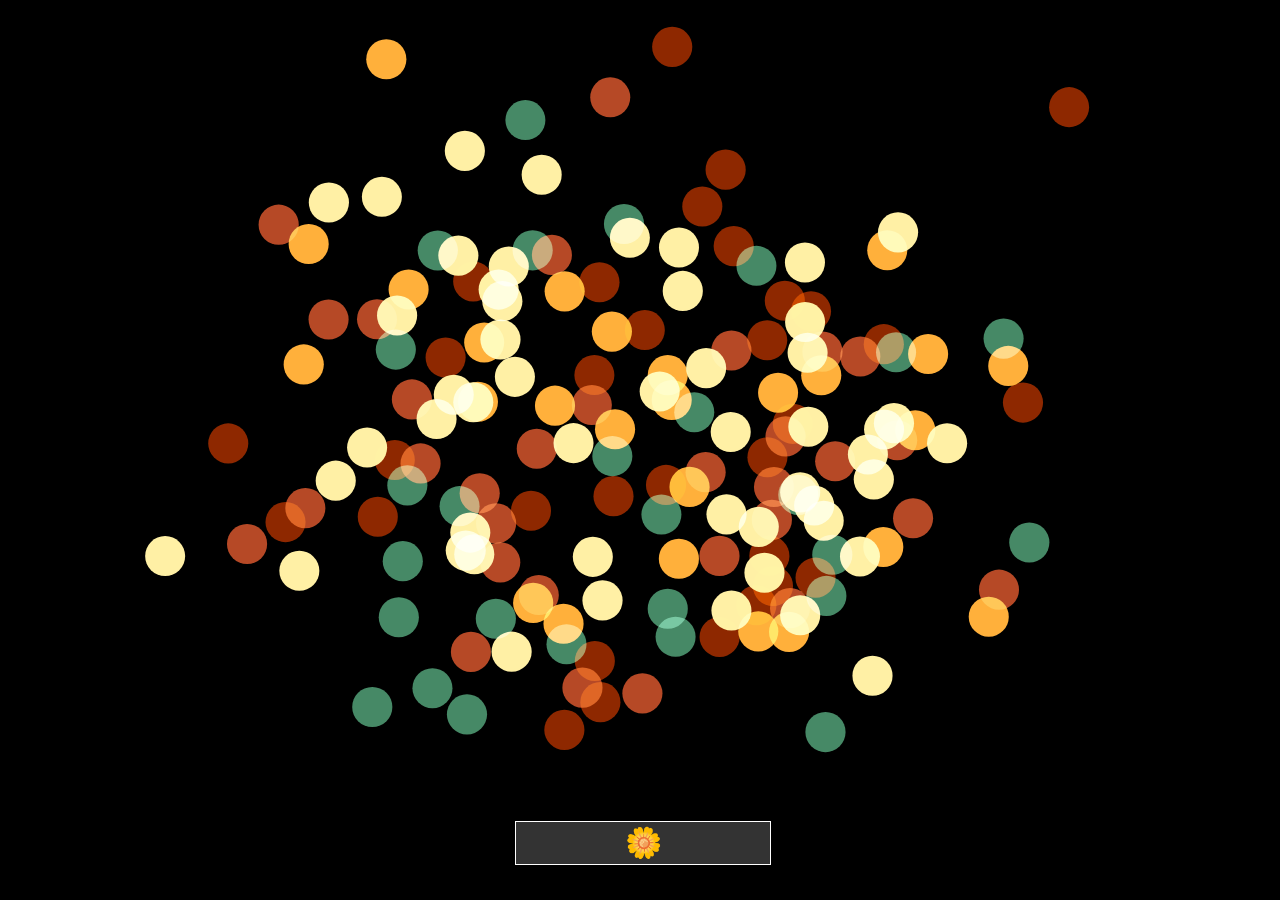
==== commit 1828d8e7: "index update" ====
--- a/index.html
+++ b/index.html
@@ -5,13 +5,13 @@
     <meta name="viewport" content="width=device-width, initial-scale=1.0">
     <meta http-equiv="X-UA-Compatible" content="ie=edge">
     <title>Andrey Tsapko personal page</title>
+    <link href="https://fonts.googleapis.com/css?family=Raleway" rel="stylesheet">
     <link href="/css/main.css" rel="stylesheet">
-    <link href="https://fonts.googleapis.com/css?family=Raleway" rel="stylesheet">
 </head>
 <body>
 
     <canvas id="scene"></canvas>
-    
+
     <input id="copy" type="text" value="🌼" />
 
 <script src="/js/main.js"></script>
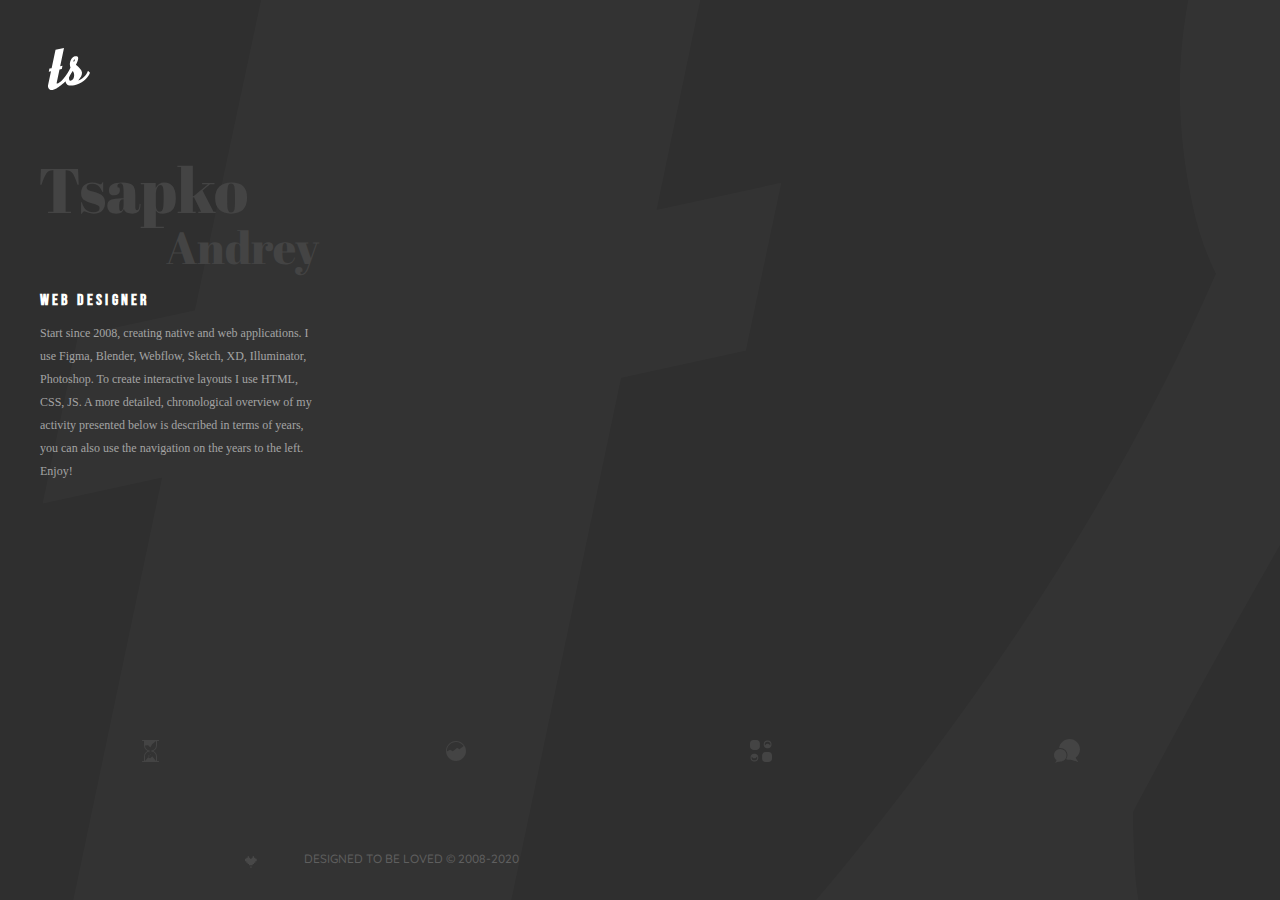
==== commit 5b04a30a: "mobile ver" ====
--- a/index.html
+++ b/index.html
@@ -5,15 +5,48 @@
     <meta name="viewport" content="width=device-width, initial-scale=1.0">
     <meta http-equiv="X-UA-Compatible" content="ie=edge">
     <title>Andrey Tsapko personal page</title>
-    <link href="https://fonts.googleapis.com/css?family=Raleway" rel="stylesheet">
-    <link href="/css/main.css" rel="stylesheet">
+    <link href="https://fonts.googleapis.com/css?family=Abril+Fatface&display=swap" rel="stylesheet">
+    <link href="https://fonts.googleapis.com/css?family=Bebas+Neue&display=swap" rel="stylesheet">
+    <link href="https://fonts.googleapis.com/css?family=Quicksand&display=swap" rel="stylesheet">
+    <link href="/main.css" rel="stylesheet">
 </head>
 <body>
 
-    <canvas id="scene"></canvas>
+    <!-- <h1>Hello!</h1> -->
 
-    <input id="copy" type="text" value="🌼" />
+    <!-- header -->
+    <header id="main-header">
+        <!-- company logo -->
+        <a href="#"><img class="branding" src="/img/svg/logo.svg" alt="Design Company"></a>
+    </header>
+    <!-- end - header -->
 
-<script src="/js/main.js"></script>
+    <!-- hero text -->
+    <div id="hero-text">
+        <h1 id="last-name">Tsapko</h1>
+        <h2 id="first-name">Andrey</h2>
+        <h3 id="position">Web Designer</h3>
+        <p id="info">Start since 2008, creating native and web applications. I use Figma, Blender, Webflow, Sketch, XD, Illuminator, Photoshop. To create interactive layouts I use HTML, CSS, JS. A more detailed, chronological overview of my activity presented below is described in terms of years, you can also use the navigation on the years to the left. Enjoy!</p>
+    </div>
+
+    <!-- main nav -->
+    <nav id="main-nav">
+        <ul>
+            <li class="nav-icon1"><a href="#"><img src="/img/svg/experience.svg" alt="navigation icon for experience"></a></li>
+            <li class="nav-icon2"><a href="#"><img src="/img/svg/skills.svg" alt="navigation icon for skills"></a></li>
+            <li class="nav-icon3"><a href="#"><img src="/img/svg/works.svg" alt="navigation icon for skills"></a></li>
+            <li class="nav-icon4"><a href="#"><img src="/img/svg/contacts.svg" alt="navigation icon for contacts"></a></li>
+        </ul>
+    </nav>
+
+    <!-- footer -->
+    <footer class="main-footer">
+        <img id="copyright-icon"src="/img/svg/heart.svg" alt="heart-svg-icon">
+        <p class="footer-text">Designed to be loved © 2008-2020</p>
+    </footer>
+    <!-- end - footer -->
+
+    <script src="/main.js"></script>
+
 </body>
 </html>
--- a/main.css
+++ b/main.css
@@ -0,0 +1,30 @@
+/*
+
+COLORS 
+bg - background-color: #2F2F2F;
+
+FONTS
+font-family: 'Quicksand', sans-serif;
+font-family: 'Abril Fatface', cursive, sans-serif;
+font-family: 'Bebas Neue', cursive, sans-serif;
+
+*/
+
+@import url("/css/header.css");
+@import url("/css/hero-text.css");
+@import url("/css/main-nav.css");
+@import url("/css/footer.css");
+/* @import url("/css/media-queries/max-width-768.css"); */
+
+html {
+  position: relative;
+  min-height: 100%;
+}
+html body {
+  font-family: 'Quicksand', sans-serif;
+  /* Margin bottom by footer height */
+  margin: 0 0 60px;
+  background: url('/img/svg/logo-bg.svg') no-repeat center center fixed;
+  background-color: #2F2F2F;
+  background-size: cover;
+}
